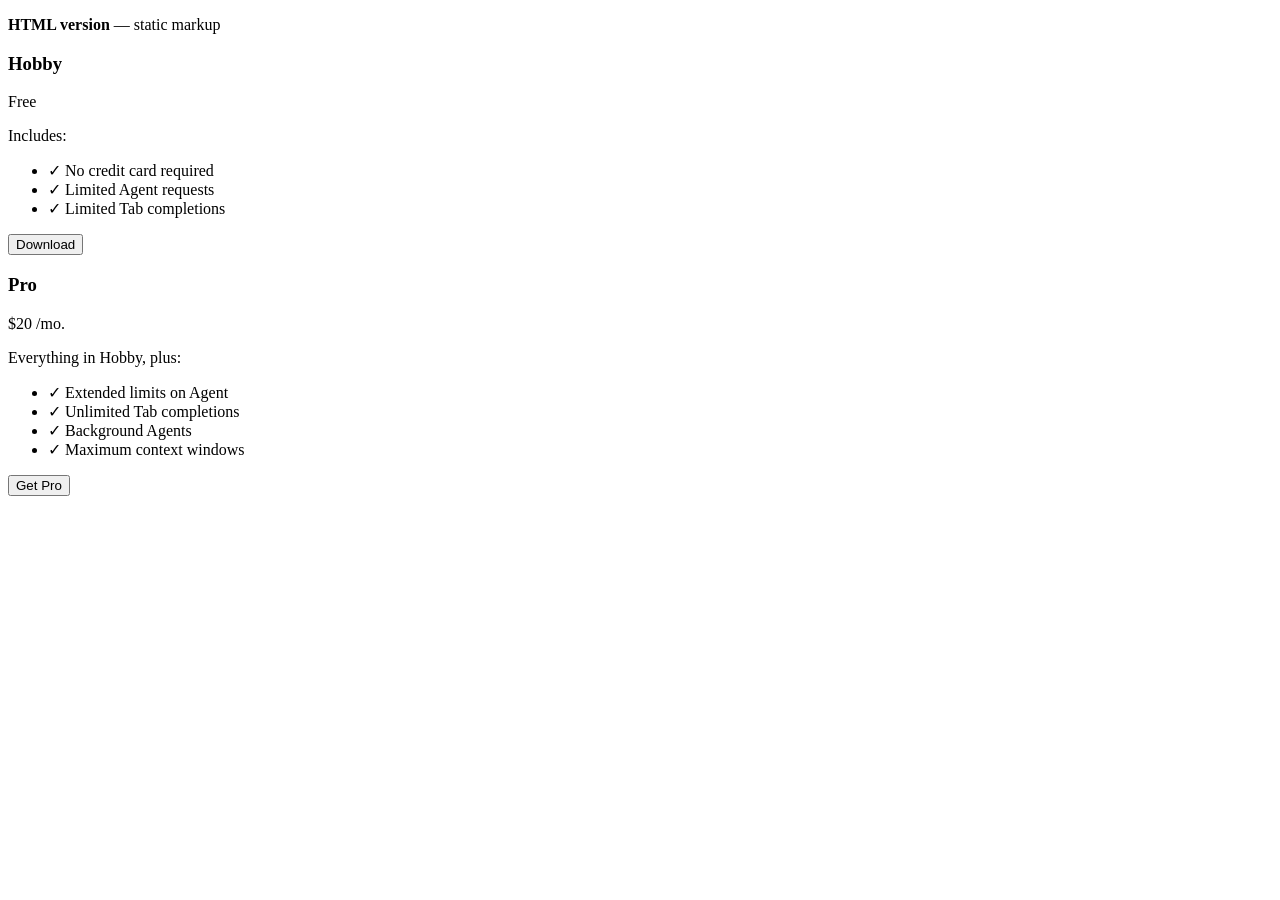
==== index.html @ a7ff93ce "Initial commit" ====
<!DOCTYPE html>
<html lang="en">
<head>
    <meta charset="UTF-8">
    <meta name="viewport" content="width=device-width, initial-scale=1.0">
    <title>Pricing Plans — HTML version</title>
    <link rel="preconnect" href="https://fonts.googleapis.com">
    <link rel="preconnect" href="https://fonts.gstatic.com" crossorigin>
    <link href="https://fonts.googleapis.com/css2?family=Inter:wght@400;500;600;700&display=swap" rel="stylesheet">
    <link rel="stylesheet" href="styles.css">
</head>
<body>
    <p class="page-label"><strong>HTML version</strong> — static markup</p>
    <div class="cards-container">
        <div class="card">
            <div class="card-top">
                <h3 class="card-title">Hobby</h3>
                <p class="card-price">
                    <span class="card-price-amount">Free</span>
                </p>
                <div class="card-content">
                    <p class="includes-text">Includes:</p>
                    <ul class="features-list">
                        <li>
                            <span class="checkmark">✓</span>
                            No credit card required
                        </li>
                        <li>
                            <span class="checkmark">✓</span>
                            Limited Agent requests
                        </li>
                        <li>
                            <span class="checkmark">✓</span>
                            Limited Tab completions
                        </li>
                    </ul>
                </div>
            </div>
            <button class="download-button secondary">Download</button>
        </div>
        <div class="card">
            <div class="card-top">
                <h3 class="card-title">Pro</h3>
                <p class="card-price">
                    <span class="card-price-amount">$20</span>
                    <span class="card-price-period">/mo.</span>
                </p>
                <div class="card-content">
                    <p class="includes-text">Everything in Hobby, plus:</p>
                    <ul class="features-list">
                        <li>
                            <span class="checkmark">✓</span>
                            Extended limits on Agent
                        </li>
                        <li>
                            <span class="checkmark">✓</span>
                            Unlimited Tab completions
                        </li>
                        <li>
                            <span class="checkmark">✓</span>
                            Background Agents
                        </li>
                        <li>
                            <span class="checkmark">✓</span>
                            Maximum context windows
                        </li>
                    </ul>
                </div>
            </div>
            <button class="download-button primary">Get Pro</button>
        </div>
    </div>
</body>
</html>
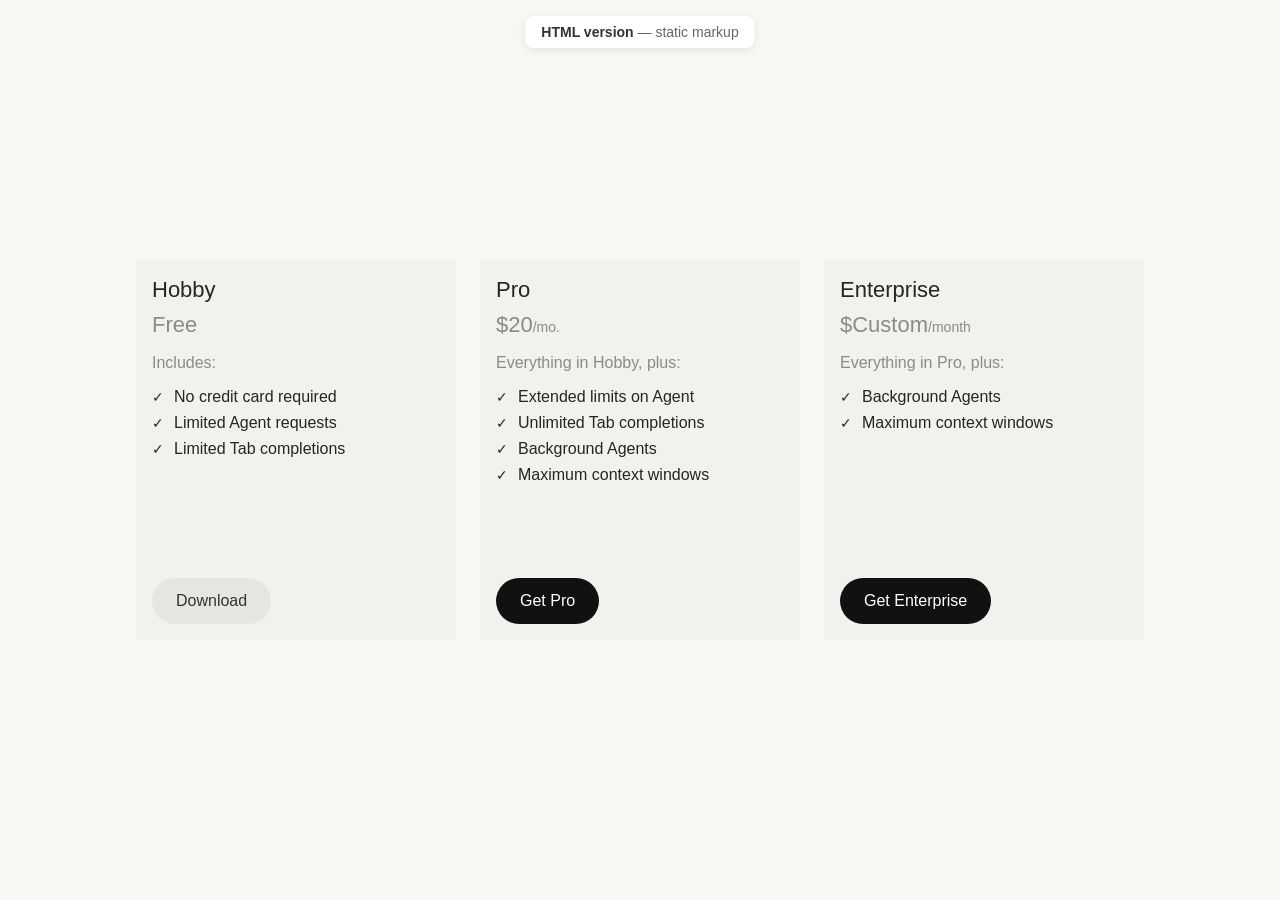
==== commit 8677fdd1: "Added comments and a card We have added an enterprise card to the file" ====
--- a/index.html
+++ b/index.html
@@ -1,6 +1,7 @@
 <!DOCTYPE html>
 <html lang="en">
 <head>
+    <!-- Page setup: metadata, fonts, and main stylesheet -->
     <meta charset="UTF-8">
     <meta name="viewport" content="width=device-width, initial-scale=1.0">
     <title>Pricing Plans — HTML version</title>
@@ -10,9 +11,14 @@
     <link rel="stylesheet" href="styles.css">
 </head>
 <body>
+    <!-- Small top label that identifies this static HTML version -->
     <p class="page-label"><strong>HTML version</strong> — static markup</p>
+
+    <!-- Pricing cards layout wrapper -->
     <div class="cards-container">
+        <!-- Card 1: Hobby plan -->
         <div class="card">
+            <!-- Card header and feature content -->
             <div class="card-top">
                 <h3 class="card-title">Hobby</h3>
                 <p class="card-price">
@@ -20,6 +26,7 @@
                 </p>
                 <div class="card-content">
                     <p class="includes-text">Includes:</p>
+                    <!-- Feature checklist -->
                     <ul class="features-list">
                         <li>
                             <span class="checkmark">✓</span>
@@ -36,9 +43,13 @@
                     </ul>
                 </div>
             </div>
+            <!-- Card action -->
             <button class="download-button secondary">Download</button>
         </div>
+
+        <!-- Card 2: Pro plan -->
         <div class="card">
+            <!-- Card header and feature content -->
             <div class="card-top">
                 <h3 class="card-title">Pro</h3>
                 <p class="card-price">
@@ -47,6 +58,7 @@
                 </p>
                 <div class="card-content">
                     <p class="includes-text">Everything in Hobby, plus:</p>
+                    <!-- Feature checklist -->
                     <ul class="features-list">
                         <li>
                             <span class="checkmark">✓</span>
@@ -67,7 +79,35 @@
                     </ul>
                 </div>
             </div>
+            <!-- Primary card action -->
             <button class="download-button primary">Get Pro</button>
+        </div>
+        <!-- Card 2: Enterprise plan -->
+        <div class="card">
+            <!-- Card header and feature content -->
+            <div class="card-top">
+                <h3 class="card-title">Enterprise</h3>
+                <p class="card-price">
+                    <span class="card-price-amount">$Custom</span>
+                    <span class="card-price-period">/month</span>
+                </p>
+                <div class="card-content">
+                    <p class="includes-text">Everything in Pro, plus:</p>
+                    <!-- Feature checklist -->
+                    <ul class="features-list">
+                        <li>
+                            <span class="checkmark">✓</span>
+                            Background Agents
+                        </li>
+                        <li>
+                            <span class="checkmark">✓</span>
+                            Maximum context windows
+                        </li>
+                    </ul>
+                </div>
+            </div>
+            <!-- Primary card action -->
+            <button class="download-button primary">Get Enterprise</button>
         </div>
     </div>
 </body>
--- a/styles.css
+++ b/styles.css
@@ -0,0 +1,170 @@
+/* ===== Base reset ===== */
+* {
+    margin: 0;
+    padding: 0;
+    box-sizing: border-box;
+}
+
+/* ===== Page layout ===== */
+body {
+    font-family: 'Inter', -apple-system, BlinkMacSystemFont, 'Segoe UI', Roboto, sans-serif;
+    background-color: #f7f7f4;
+    display: flex;
+    justify-content: center;
+    align-items: center;
+    min-height: 100vh;
+    padding: 20px;
+}
+
+/* ===== Cards row wrapper ===== */
+.cards-container {
+    display: flex;
+    flex-direction: row;
+    gap: 24px;
+    flex-wrap: nowrap;
+    justify-content: center;
+    align-items: flex-start;
+}
+
+/* ===== Card container ===== */
+.card {
+    display: flex;
+    flex-direction: column;
+    min-height: 380px;
+    background-color: #f2f1ed;
+    border-radius: 4px;
+    padding: 16px;
+    width: 320px;
+    flex-shrink: 0;
+}
+
+/* Top section inside each card (title, price, features) */
+.card-top {
+    display: flex;
+    flex-direction: column;
+}
+
+/* ===== Card typography ===== */
+.card-title {
+    font-size: 22px;
+    line-height: 28px;
+    font-weight: 400;
+    color: #26251e;
+    margin-bottom: 8px;
+}
+
+/* Price line with amount + optional period */
+.card-price {
+    font-size: 20px;
+    color: rgba(38, 37, 30, 0.5);
+    display: inline-flex;
+    align-items: baseline;
+}
+
+/* Main price value (e.g., Free or $20) */
+.card-price-amount {
+    font-size: 22px;
+    font-weight: 400;
+    color: rgba(38, 37, 30, 0.5);
+}
+
+/* Supporting price suffix (e.g., /mo.) */
+.card-price-period {
+    font-size: 14px;
+    color: rgba(38, 37, 30, 0.5);
+}
+
+/* ===== Card content spacing ===== */
+.card-content {
+    margin-bottom: 32px;
+}
+
+/* Intro text before feature bullets */
+.includes-text {
+    font-size: 16px;
+    color: rgba(38, 37, 30, 0.5);
+    margin: 16px 0px;
+}
+
+/* ===== Feature list ===== */
+.features-list {
+    list-style: none;
+    padding: 0;
+}
+
+/* Each feature row: icon + text */
+.features-list li {
+    display: flex;
+    align-items: center;
+    margin-bottom: 8px;
+    font-size: 16px;
+    color: #26251e;
+}
+
+/* Check icon used in feature rows */
+.checkmark {
+    color: #26251e;
+    font-size: 14px;
+    margin-right: 10px;
+    font-weight: 400;
+}
+
+/* ===== Shared button styles ===== */
+.download-button {
+    margin-top: auto;
+    width: fit-content;
+    background-color: #e6e5e0;
+    border: none;
+    border-radius: 999px;
+    padding: 14px 24px;
+    font-size: 16px;
+    font-weight: 500;
+    color: #333;
+    cursor: pointer;
+    transition: background-color 0.2s ease;
+}
+
+/* Shared hover feedback */
+.download-button:hover {
+    background-color: #D8D6CE;
+}
+
+/* Shared pressed feedback */
+.download-button:active {
+    background-color: #D8D6CE;
+}
+
+/* ===== Primary button variant (Pro) ===== */
+.download-button.primary {
+    background-color: #111;
+    color: #fff;
+}
+
+/* Primary hover feedback */
+.download-button.primary:hover {
+    background-color: #333;
+}
+
+/* Primary pressed feedback */
+.download-button.primary:active {
+    background-color: #333;
+}
+
+/* ===== Floating page label ===== */
+.page-label {
+    position: fixed;
+    top: 16px;
+    left: 50%;
+    transform: translateX(-50%);
+    font-size: 14px;
+    color: #666;
+    background: #fff;
+    padding: 8px 16px;
+    border-radius: 8px;
+    box-shadow: 0 2px 8px rgba(0,0,0,0.08);
+}
+
+/* Strong text inside page label */
+.page-label strong {
+    color: #333;
+}
